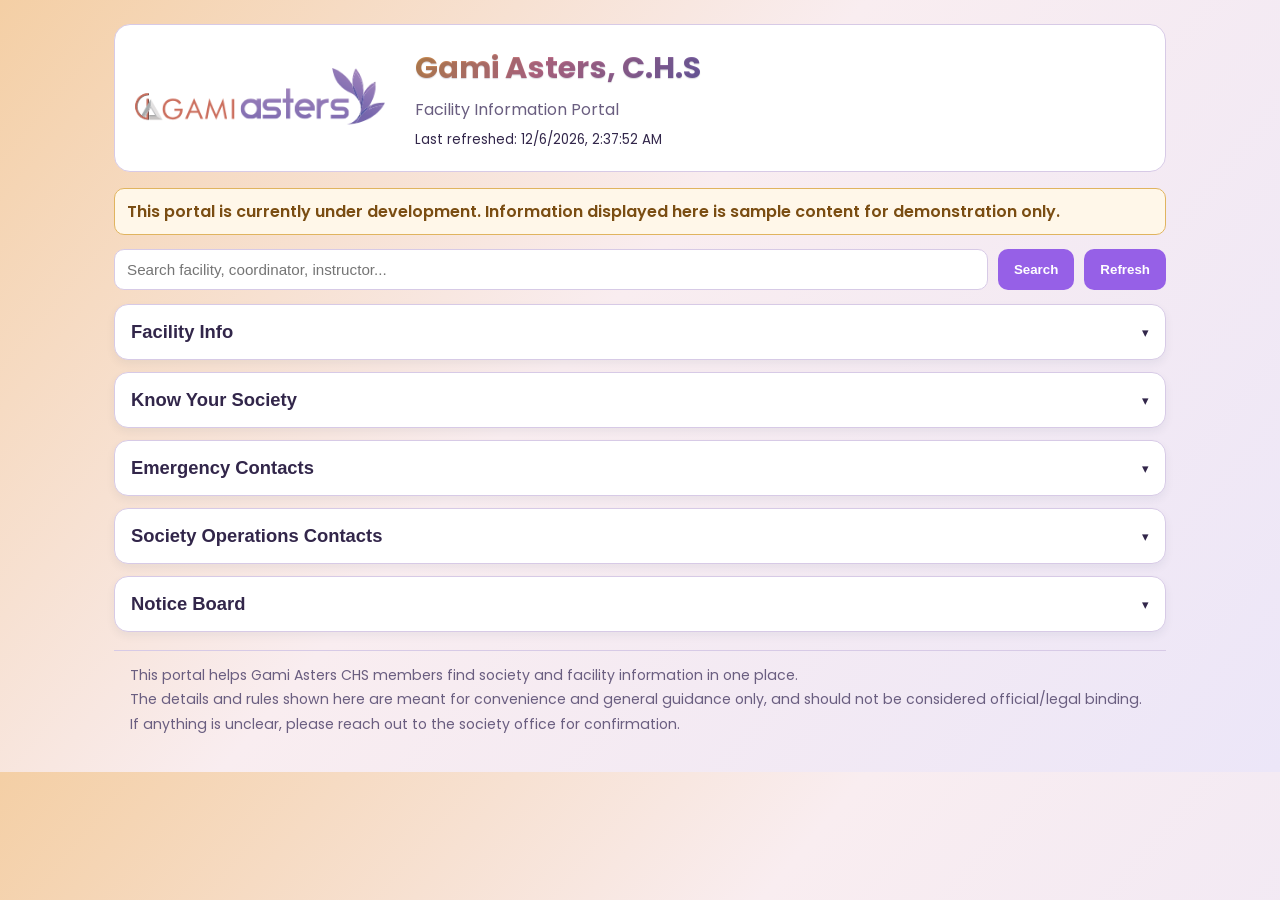
==== index.html @ 403b22f0 "Feature Add Notice board" ====
<!doctype html>
<html lang="en">
<head>
  <meta charset="UTF-8" />
  <meta name="viewport" content="width=device-width, initial-scale=1.0" />
  <title>C.H.S Gami Asters - Facilities</title>
  <link rel="icon" href="favicon.ico" sizes="any" />
  <link rel="apple-touch-icon" href="images/ga-logo.png" />
  <link rel="preconnect" href="https://fonts.googleapis.com" />
  <link rel="preconnect" href="https://fonts.gstatic.com" crossorigin />
  <link href="https://fonts.googleapis.com/css2?family=Poppins:wght@400;500;600;700&display=swap" rel="stylesheet" />
  <link rel="stylesheet" href="styles.css" />
</head>
<body>
  <main class="container">
    <header class="hero">
      <img id="ga-logo" class="ga-logo" src="images/ga-logo.png" alt="Gami Asters logo" />
      <div class="hero-text">
        <h1>Gami Asters, C.H.S</h1>
        <p>Facility Information Portal</p>
        <small id="updatedAt">Loading latest update...</small>
      </div>
    </header>

    <section class="notice-banner" role="note" aria-label="Work in progress notice">
      This portal is currently under development. Information displayed here is sample content for demonstration only.
    </section>

    <section class="toolbar">
      <input id="searchBox" type="search" placeholder="Search facility, coordinator, instructor..." aria-label="Search facilities" />
      <button id="searchBtn" type="button">Search</button>
      <button id="refreshBtn" type="button">Refresh</button>
    </section>

    <section class="home-sections" id="homeSections">
      <article class="home-card">
        <button class="home-card-toggle" type="button" aria-expanded="false" aria-controls="home-body-facility">
          <h2>Facility Info</h2>
          <span class="chevron" aria-hidden="true">&#9662;</span>
        </button>
        <div class="home-card-body hidden" id="home-body-facility">
          <section id="status" class="status" role="status" aria-live="polite"></section>

          <section id="facilityList" class="grid"></section>
        </div>
      </article>
      
      <article class="home-card">
        <button class="home-card-toggle" type="button" aria-expanded="false" aria-controls="home-body-society">
          <h2>Know Your Society</h2>
          <span class="chevron" aria-hidden="true">&#9662;</span>
        </button>
        <div class="home-card-body hidden" id="home-body-society">
          <p class="home-card-intro">List of committee members (in file order):</p>
          <ul class="info-list" id="societyList"></ul>
        </div>
      </article>

      <article class="home-card">
        <button class="home-card-toggle" type="button" aria-expanded="false" aria-controls="home-body-emergency-contacts">
          <h2>Emergency Contacts</h2>
          <span class="chevron" aria-hidden="true">&#9662;</span>
        </button>
        <div class="home-card-body hidden" id="home-body-emergency-contacts">
          <p class="home-card-intro">Nearby emergency contacts:</p>
          <ul class="info-list" id="emergencyContactsList"></ul>
        </div>
      </article>

      <article class="home-card">
        <button class="home-card-toggle" type="button" aria-expanded="false" aria-controls="home-body-operations-contacts">
          <h2>Society Operations Contacts</h2>
          <span class="chevron" aria-hidden="true">&#9662;</span>
        </button>
        <div class="home-card-body hidden" id="home-body-operations-contacts">
          <p class="home-card-intro">Daily operations team and escalation matrix:</p>
          <ul class="info-list ops-list" id="operationsContactsList"></ul>
        </div>
      </article>

      <article class="home-card">
        <button class="home-card-toggle" type="button" aria-expanded="false" aria-controls="home-body-notices">
          <h2>Notice Board</h2>
          <span class="chevron" aria-hidden="true">&#9662;</span>
        </button>
        <div class="home-card-body hidden" id="home-body-notices">
          <p class="home-card-intro">Past notices and policy documents:</p>
          <div class="notice-list" id="noticesList"></div>
        </div>
      </article>

    </section>

    <footer class="site-footer">
      <p>This portal helps Gami Asters CHS members find society and facility information in one place.</p>
      <p>The details and rules shown here are meant for convenience and general guidance only, and should not be considered official/legal binding.</p>
      <p>If anything is unclear, please reach out to the society office for confirmation.</p>
    </footer>
  </main>

  <template id="cardTemplate">
    <article class="card">
      <button class="card-toggle" type="button" aria-expanded="false">
        <h2 class="facility-name"></h2>
        <span class="chevron" aria-hidden="true">&#9662;</span>
      </button>
      <div class="card-body hidden">
        <p><strong>Timings:</strong> <span class="timings"></span></p>
        <div class="list-row rules-row">
          <strong>Rules & Regulations:</strong>
          <ol class="rules-list"></ol>
        </div>
        <p class="booking-row"><strong>Booking Process:</strong> <span class="booking"></span></p>
        <p class="instructor-row"><strong>Instructor Details:</strong> <span class="instructor"></span></p>
        <p><strong>Coordinator:</strong> <span class="coordinator"></span></p>
        <p class="contact-row"><strong>Contact:</strong> <span class="contact"></span></p>
        <div class="list-row notes-row">
          <strong>Notes:</strong>
          <ol class="notes-list"></ol>
        </div>
      </div>
    </article>
  </template>

  <script src="config.js"></script>
  <script src="app.js"></script>
</body>
</html>
---- styles.css ----
:root {
  /* Extracted from images/ga-logo.png */
  --logo-purple-1: #6755a4;
  --logo-purple-2: #755fa9;
  --logo-purple-3: #8067ad;
  --logo-purple-4: #866baf;
  --logo-purple-5: #876cb0;
  --logo-coral: #c65f4c;
  --logo-white: #ffffff;
  --logo-neutral-1: #f0f0f0;
  --logo-neutral-2: #b0b0b0;

  --bg: #efe9f8;
  --panel: #ffffff;
  --text: #32264a;
  --muted: #6a5e80;
  /* --accent: #c65f4c; */
  --accent: #9660e7;
  --accent-soft: #f5e1dd;
  --border: #d7cae6;
  --error: #a93b3b;
  --hero-logo-opacity: 0.90;
}

* {
  box-sizing: border-box;
}

body {
  margin: 0;
  font-family: "Poppins", sans-serif;
  background: linear-gradient(130deg, #f4cfa5 0%, #f9edf0 45%, #ece6f8 100%);
  color: var(--text);
}

body::before {
  content: "";
  position: fixed;
  inset: 0;
  pointer-events: none;
  z-index: 0;
}

body > * {
  position: relative;
  z-index: 1;
}

.container {
  max-width: 1100px;
  margin: 0 auto;
  padding: 24px;
}

.hero {
  background: var(--panel);
  border: 1px solid var(--border);
  border-radius: 16px;
  padding: 20px;
  margin-bottom: 16px;
  display: flex;
  align-items: center;
  gap: 30px;
}

.hero h1 {
  margin: 0;
  font-size: 1.9rem;
  background: linear-gradient(130deg, #c98f4a 0%, #c1708a 45%, #6d5fa8 100%);
  -webkit-background-clip: text;
  background-clip: text;
  color: transparent;
  -webkit-text-fill-color: transparent;
  text-shadow: 0 1px 1px rgba(32, 24, 56, 0.18);
}

.hero p {
  margin: 6px 0 4px;
  color: var(--muted);
}

.hero-text {
  min-width: 0;
}

.hero .ga-logo {
  width: 250px;
  height: auto;
  flex: 0 0 auto;
  object-fit: contain;
  opacity: var(--hero-logo-opacity);
}

.notice-banner {
  margin: 0 0 14px;
  padding: 10px 12px;
  border: 1px solid #e0b45f;
  border-radius: 10px;
  background: #fff7e9;
  color: #7a4d12;
  font-weight: 600;
}

.toolbar {
  display: flex;
  gap: 10px;
  margin-bottom: 14px;
}

.toolbar input {
  flex: 1;
  padding: 11px 12px;
  border-radius: 10px;
  border: 1px solid var(--border);
  font-size: 0.95rem;
}

.toolbar button {
  border: 0;
  background: var(--accent);
  color: #fff;
  border-radius: 10px;
  padding: 0 16px;
  font-weight: 600;
  cursor: pointer;
}

.toolbar button:hover {
  background: #b75644;
}

.status {
  margin-bottom: 12px;
  color: var(--muted);
  min-height: 22px;
}

.status.error {
  color: var(--error);
}

.grid {
  display: block;
}

.card {
  background: var(--panel);
  border: 1px solid var(--border);
  border-radius: 14px;
  padding: 0;
  box-shadow: 0 4px 10px rgba(15, 55, 73, 0.06);
  overflow: hidden;
  width: 100%;
}

.card + .card {
  margin-top: 10px;
}

.facility-name {
  margin: 0;
  font-size: 1.1rem;
  text-align: left;
}

.card p {
  margin: 7px 0;
  line-height: 1.35;
}

.card .list-row {
  margin: 7px 0;
}

.card .list-row ol {
  margin: 6px 0 0;
  padding-left: 22px;
  line-height: 1.35;
}

.card .list-row li + li {
  margin-top: 4px;
}

.card strong {
  color: var(--logo-purple-2);
}

.card-toggle {
  width: 100%;
  border: 0;
  background: transparent;
  color: inherit;
  padding: 14px 16px;
  display: flex;
  justify-content: space-between;
  align-items: center;
  gap: 10px;
  cursor: pointer;
}

.card-toggle:hover {
  background: var(--accent-soft);
}

.chevron {
  transition: transform 0.2s ease;
}

.card.open .chevron {
  transform: rotate(180deg);
}

.card-body {
  padding: 0 16px 14px;
  border-top: 1px solid var(--border);
}

.hidden {
  display: none;
}

.home-sections {
  display: grid;
  gap: 12px;
}

.home-card {
  background: var(--panel);
  border: 1px solid var(--border);
  border-radius: 14px;
  box-shadow: 0 4px 10px rgba(15, 55, 73, 0.06);
  overflow: hidden;
}

.home-card-toggle {
  width: 100%;
  border: 0;
  background: transparent;
  color: inherit;
  padding: 16px;
  display: flex;
  justify-content: space-between;
  align-items: center;
  gap: 10px;
  cursor: pointer;
}

.home-card-toggle h2 {
  margin: 0;
  font-size: 1.15rem;
  text-align: left;
}

.home-card-toggle:hover {
  background: var(--accent-soft);
}

.home-card.open .chevron {
  transform: rotate(180deg);
}

.home-card-body {
  padding: 0 16px 16px;
  border-top: 1px solid var(--border);
}

.home-card-intro {
  margin: 12px 0 8px;
  color: var(--muted);
}

.info-list {
  margin: 0;
  padding-left: 18px;
  line-height: 1.45;
}

.info-list li + li {
  margin-top: 4px;
}

.phone-link {
  color: var(--accent);
  font-weight: 600;
  text-decoration: none;
}

.phone-link:hover,
.phone-link:focus {
  text-decoration: underline;
}

.info-list li.important-item {
  background: #fff4da;
  border-left: 4px solid #ff002a;
  border-radius: 6px;
  margin-left: -6px;
  padding: 4px 8px;
}

.ops-list {
  list-style: none;
  padding-left: 0;
}

.ops-list .ops-item {
  margin: 0;
  padding: 10px 12px;
  border: 1px solid var(--border);
  border-radius: 10px;
  background: #fffaf2;
}

.ops-list .ops-item + .ops-item {
  margin-top: 8px;
}

.ops-list .ops-item strong {
  color: var(--logo-purple-2);
}

.notice-list {
  display: grid;
  gap: 10px;
}

.notice-card {
  border: 1px solid var(--border);
  border-radius: 10px;
  background: #fffaf2;
  overflow: hidden;
}

.notice-card.important-item {
  background: #fff4da;
  border-left: 4px solid #ff002a;
}

.notice-toggle {
  width: 100%;
  border: 0;
  background: transparent;
  color: inherit;
  padding: 12px;
  display: flex;
  justify-content: space-between;
  align-items: center;
  gap: 10px;
  cursor: pointer;
}

.notice-toggle:hover {
  background: var(--accent-soft);
}

.notice-header {
  min-width: 0;
  text-align: left;
}

.notice-title {
  margin: 0;
  color: var(--logo-purple-2);
  font-size: 1rem;
}

.notice-meta {
  margin-top: 4px;
  color: var(--muted);
  font-size: 0.86rem;
  line-height: 1.35;
}

.notice-card.open .chevron {
  transform: rotate(180deg);
}

.notice-body {
  padding: 12px;
  border-top: 1px solid var(--border);
}

.notice-pdf {
  width: 100%;
  height: min(72vh, 720px);
  border: 1px solid var(--border);
  border-radius: 8px;
  background: #fff;
}

.notice-pdf-link {
  display: inline-block;
  margin-top: 8px;
  color: var(--accent);
  font-weight: 600;
  text-decoration: none;
}

.notice-pdf-link:hover,
.notice-pdf-link:focus {
  text-decoration: underline;
}

.empty-state {
  margin: 0;
  color: var(--muted);
}

.site-footer {
  margin-top: 18px;
  padding: 14px 16px;
  border-top: 1px solid var(--border);
  color: var(--muted);
  font-size: 0.88rem;
  line-height: 1.45;
}

.site-footer p {
  margin: 0;
}

.site-footer p + p {
  margin-top: 4px;
}

.site-footer strong {
  color: var(--logo-purple-2);
}

@media (max-width: 640px) {
  .container {
    padding: 14px;
  }

  .hero {
    flex-direction: column;
    align-items: flex-start;
    gap: 10px;
  }

  .hero .ga-logo {
    width: 96px;
    opacity: var(--hero-logo-opacity);
  }

  .toolbar {
    flex-direction: column;
  }

  .toolbar button {
    height: 42px;
  }
}
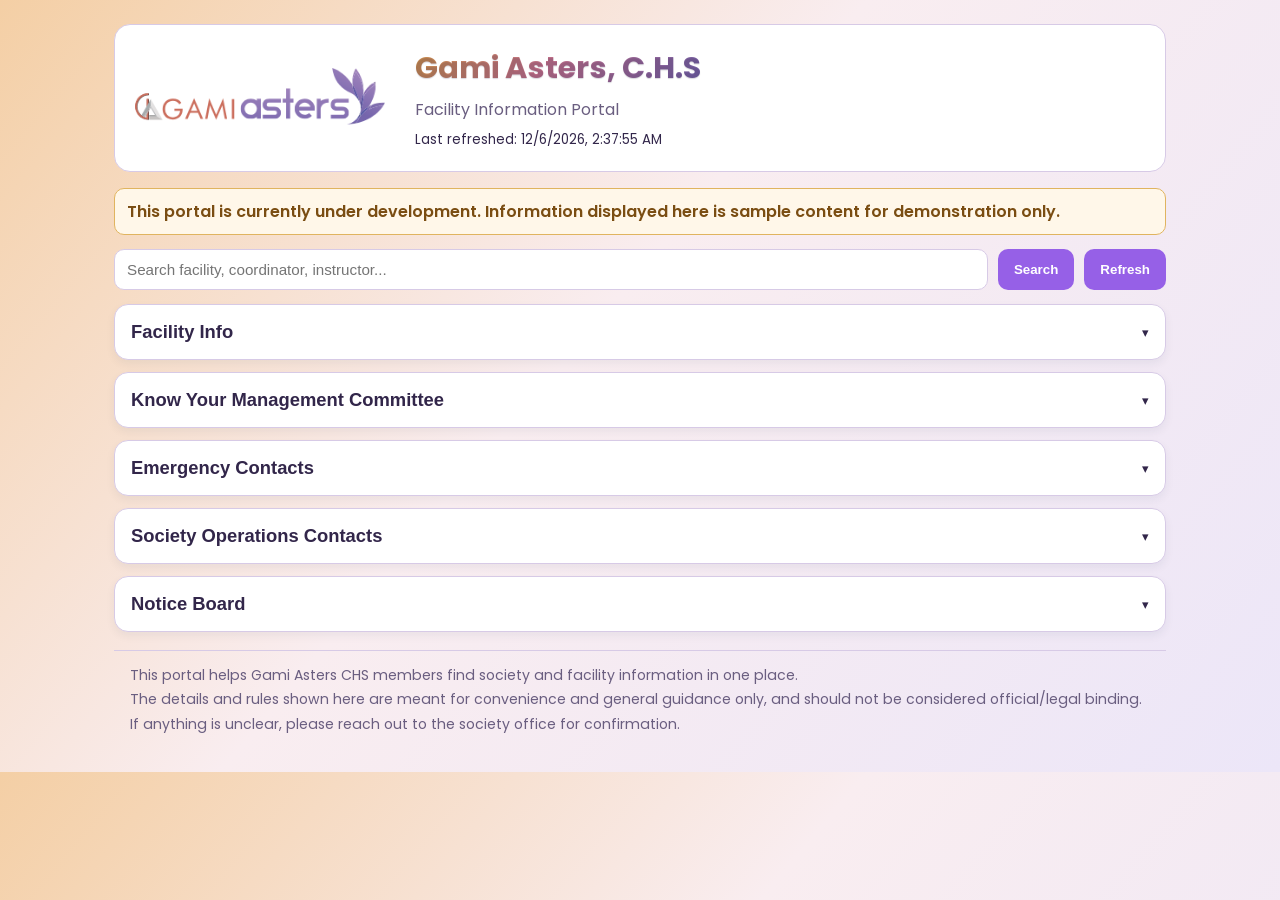
==== commit 516b9a00: "Rename committee" ====
--- a/index.html
+++ b/index.html
@@ -46,13 +46,13 @@
       </article>
       
       <article class="home-card">
-        <button class="home-card-toggle" type="button" aria-expanded="false" aria-controls="home-body-society">
-          <h2>Know Your Society</h2>
+        <button class="home-card-toggle" type="button" aria-expanded="false" aria-controls="home-body-management-committee">
+          <h2>Know Your Management Committee</h2>
           <span class="chevron" aria-hidden="true">&#9662;</span>
         </button>
-        <div class="home-card-body hidden" id="home-body-society">
-          <p class="home-card-intro">List of committee members (in file order):</p>
-          <ul class="info-list" id="societyList"></ul>
+        <div class="home-card-body hidden" id="home-body-management-committee">
+          <p class="home-card-intro">List of management committee members (in alphabetical order):</p>
+          <ul class="info-list" id="managementCommitteeList"></ul>
         </div>
       </article>
 
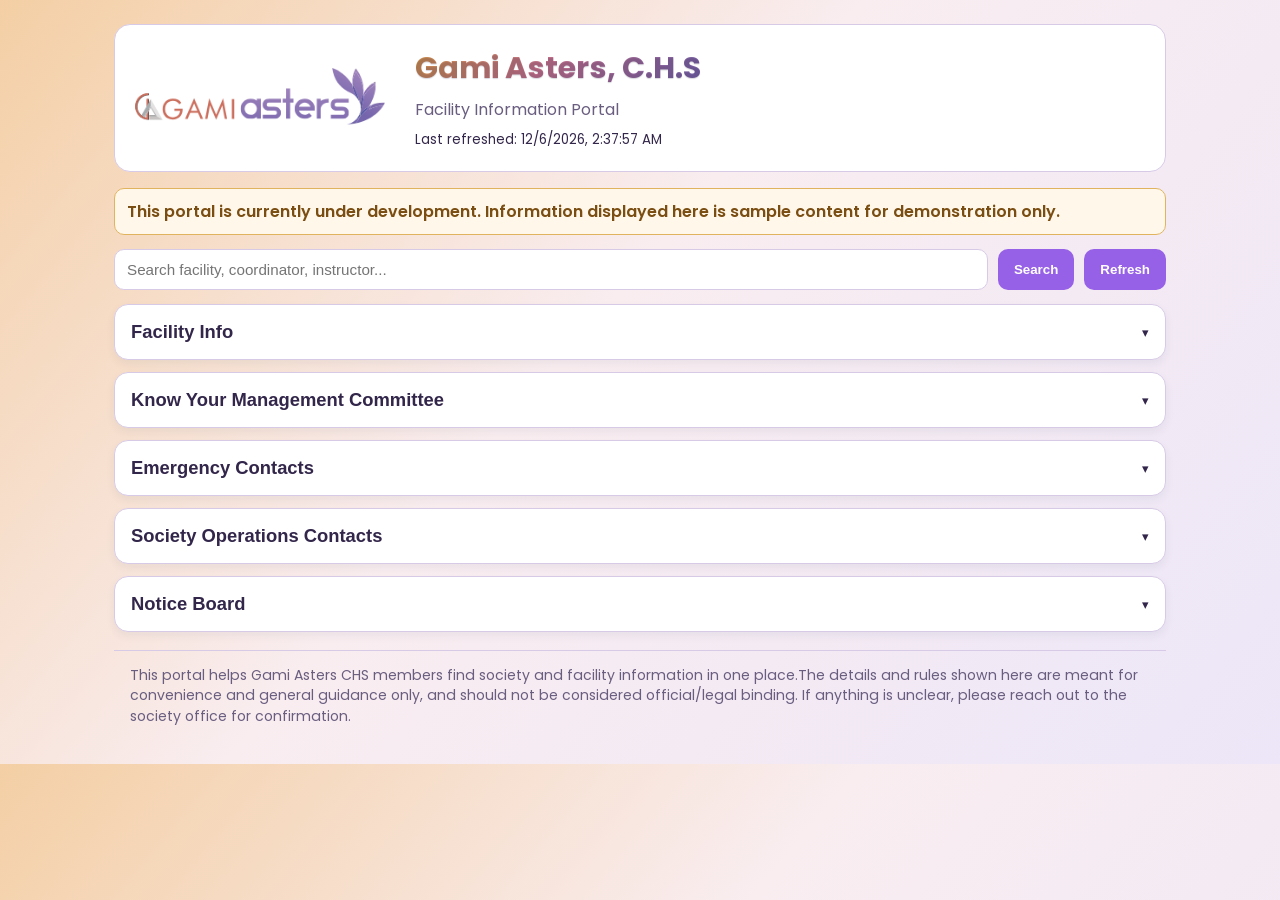
==== commit fb0ce884: "update footer" ====
--- a/index.html
+++ b/index.html
@@ -92,9 +92,7 @@
     </section>
 
     <footer class="site-footer">
-      <p>This portal helps Gami Asters CHS members find society and facility information in one place.</p>
-      <p>The details and rules shown here are meant for convenience and general guidance only, and should not be considered official/legal binding.</p>
-      <p>If anything is unclear, please reach out to the society office for confirmation.</p>
+      <p>This portal helps Gami Asters CHS members find society and facility information in one place.The details and rules shown here are meant for convenience and general guidance only, and should not be considered official/legal binding. If anything is unclear, please reach out to the society office for confirmation.</p>
     </footer>
   </main>
 
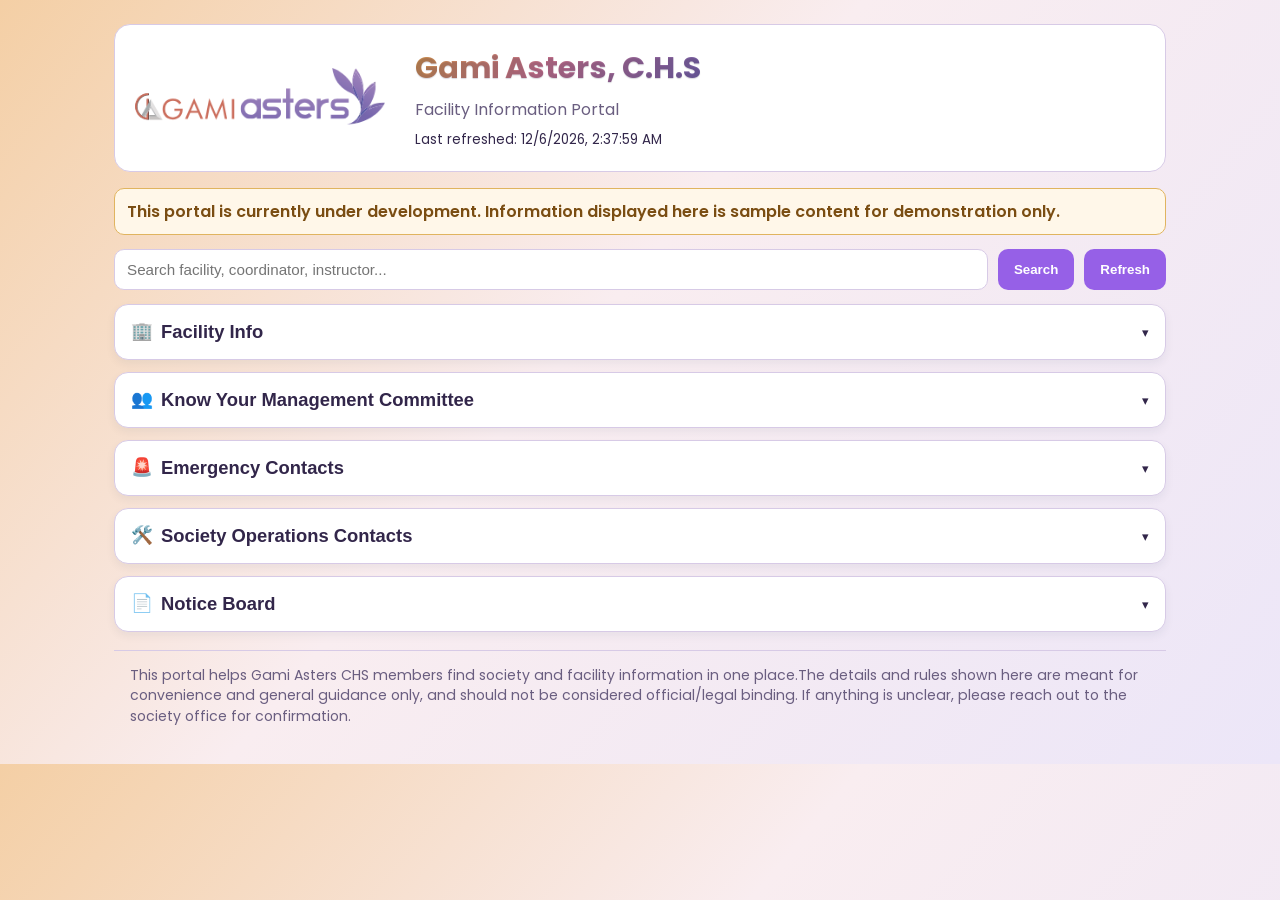
==== commit 2bd65670: "Feature: Add UI icons" ====
--- a/index.html
+++ b/index.html
@@ -35,7 +35,7 @@
     <section class="home-sections" id="homeSections">
       <article class="home-card">
         <button class="home-card-toggle" type="button" aria-expanded="false" aria-controls="home-body-facility">
-          <h2>Facility Info</h2>
+          <h2><span class="section-icon" aria-hidden="true">🏢</span>Facility Info</h2>
           <span class="chevron" aria-hidden="true">&#9662;</span>
         </button>
         <div class="home-card-body hidden" id="home-body-facility">
@@ -47,7 +47,7 @@
       
       <article class="home-card">
         <button class="home-card-toggle" type="button" aria-expanded="false" aria-controls="home-body-management-committee">
-          <h2>Know Your Management Committee</h2>
+          <h2><span class="section-icon" aria-hidden="true">👥</span>Know Your Management Committee</h2>
           <span class="chevron" aria-hidden="true">&#9662;</span>
         </button>
         <div class="home-card-body hidden" id="home-body-management-committee">
@@ -58,7 +58,7 @@
 
       <article class="home-card">
         <button class="home-card-toggle" type="button" aria-expanded="false" aria-controls="home-body-emergency-contacts">
-          <h2>Emergency Contacts</h2>
+          <h2><span class="section-icon" aria-hidden="true">🚨</span>Emergency Contacts</h2>
           <span class="chevron" aria-hidden="true">&#9662;</span>
         </button>
         <div class="home-card-body hidden" id="home-body-emergency-contacts">
@@ -69,7 +69,7 @@
 
       <article class="home-card">
         <button class="home-card-toggle" type="button" aria-expanded="false" aria-controls="home-body-operations-contacts">
-          <h2>Society Operations Contacts</h2>
+          <h2><span class="section-icon" aria-hidden="true">🛠️</span>Society Operations Contacts</h2>
           <span class="chevron" aria-hidden="true">&#9662;</span>
         </button>
         <div class="home-card-body hidden" id="home-body-operations-contacts">
@@ -80,7 +80,7 @@
 
       <article class="home-card">
         <button class="home-card-toggle" type="button" aria-expanded="false" aria-controls="home-body-notices">
-          <h2>Notice Board</h2>
+          <h2><span class="section-icon" aria-hidden="true">📄</span>Notice Board</h2>
           <span class="chevron" aria-hidden="true">&#9662;</span>
         </button>
         <div class="home-card-body hidden" id="home-body-notices">
--- a/styles.css
+++ b/styles.css
@@ -161,6 +161,16 @@
   margin: 0;
   font-size: 1.1rem;
   text-align: left;
+  display: flex;
+  align-items: center;
+  gap: 8px;
+  flex-wrap: wrap;
+}
+
+.row-icon {
+  flex: 0 0 auto;
+  font-size: 1.15rem;
+  line-height: 1;
 }
 
 .card p {
@@ -250,10 +260,19 @@
   margin: 0;
   font-size: 1.15rem;
   text-align: left;
+  display: inline-flex;
+  align-items: center;
+  gap: 8px;
 }
 
 .home-card-toggle:hover {
   background: var(--accent-soft);
+}
+
+.section-icon {
+  flex: 0 0 auto;
+  font-size: 1.1rem;
+  line-height: 1;
 }
 
 .home-card.open .chevron {
@@ -297,6 +316,45 @@
   border-radius: 6px;
   margin-left: -6px;
   padding: 4px 8px;
+}
+
+.ui-badge {
+  display: inline-flex;
+  align-items: center;
+  gap: 4px;
+  width: fit-content;
+  margin-left: 8px;
+  padding: 2px 8px;
+  border-radius: 999px;
+  font-size: 0.76rem;
+  font-weight: 700;
+  line-height: 1.35;
+  vertical-align: middle;
+}
+
+.ui-badge-info {
+  background: #eee7fb;
+  color: #5c4694;
+}
+
+.ui-badge-important {
+  background: #fff4da;
+  color: #7a4d12;
+}
+
+.ui-badge-danger {
+  background: #fde8e8;
+  color: #8a1f1f;
+}
+
+.ui-badge-new {
+  background: #e8f4ff;
+  color: #1d4f7a;
+}
+
+.ui-badge-success {
+  background: #e8f7ed;
+  color: #24613c;
 }
 
 .ops-list {
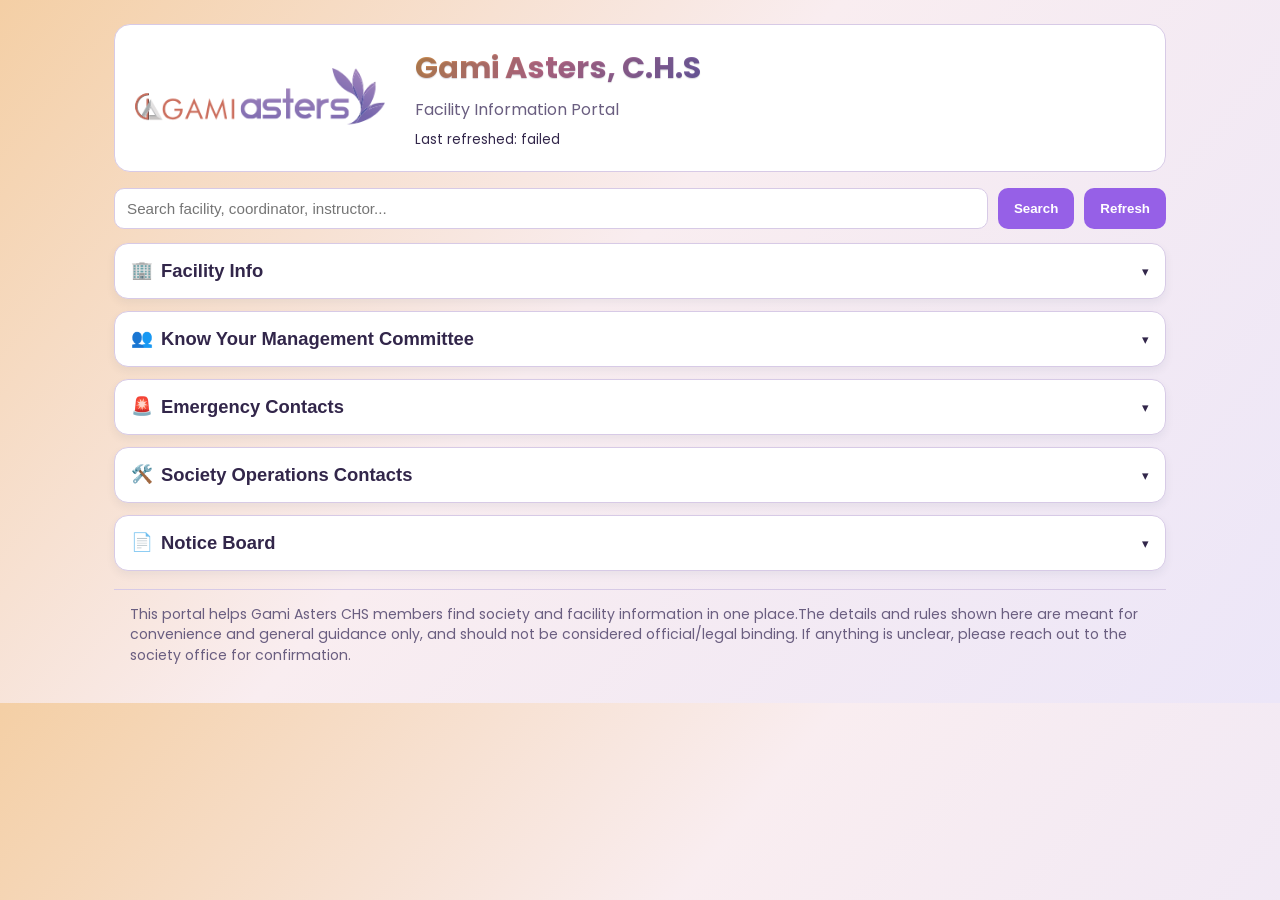
==== commit b0e2f31b: "Update Banner text style" ====
--- a/index.html
+++ b/index.html
@@ -23,7 +23,7 @@
     </header>
 
     <section class="notice-banner" role="note" aria-label="Work in progress notice">
-      This portal is currently under development. Information displayed here is sample content for demonstration only.
+      <span class="notice-banner-track" id="noticeBannerTrack"></span>
     </section>
 
     <section class="toolbar">
--- a/styles.css
+++ b/styles.css
@@ -99,6 +99,48 @@
   background: #fff7e9;
   color: #7a4d12;
   font-weight: 600;
+  overflow: hidden;
+  white-space: nowrap;
+}
+
+.notice-banner-track {
+  display: inline-block;
+  min-width: 100%;
+  animation: marquee 10s linear 2s infinite;
+  will-change: transform;
+}
+
+.notice-banner-text {
+  display: inline-block;
+}
+
+.notice-banner-text + .notice-banner-text::before {
+  content: "";
+  display: inline-block;
+  width: 6px;
+  height: 6px;
+  margin: 0 14px;
+  border-radius: 50%;
+  background: currentColor;
+  opacity: 0.7;
+  vertical-align: middle;
+}
+
+@keyframes marquee {
+  from {
+    transform: translateX(0);
+  }
+
+  to {
+    transform: translateX(-100%);
+  }
+}
+
+@media (prefers-reduced-motion: reduce) {
+  .notice-banner-track {
+    animation: none;
+    transform: none;
+  }
 }
 
 .toolbar {
@@ -498,7 +540,7 @@
   }
 
   .hero .ga-logo {
-    width: 96px;
+    width: 120px;
     opacity: var(--hero-logo-opacity);
   }
 
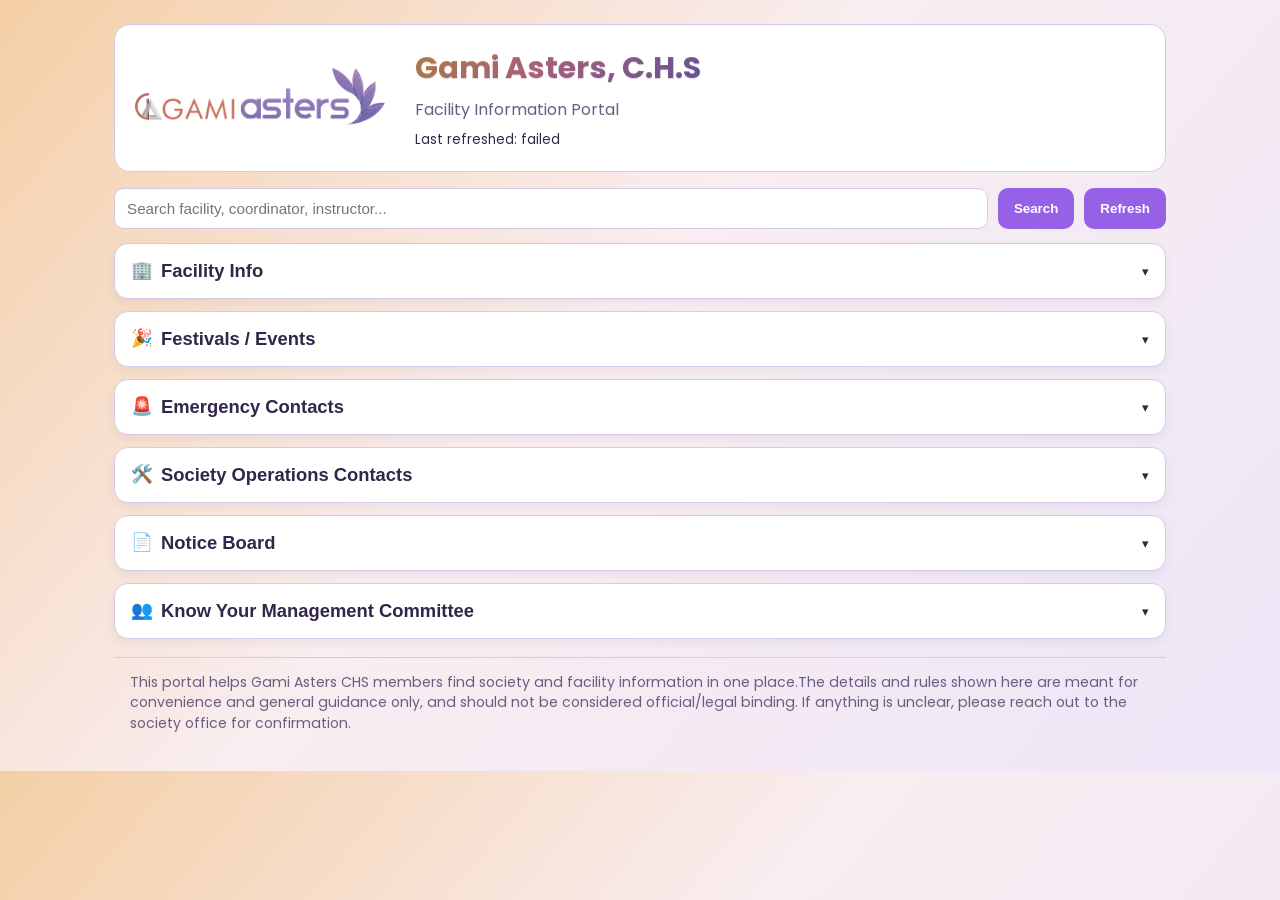
==== commit 6e8b52a7: "Added new section for Festivals/Events Add support for multiple languages" ====
--- a/index.html
+++ b/index.html
@@ -44,15 +44,15 @@
           <section id="facilityList" class="grid"></section>
         </div>
       </article>
-      
-      <article class="home-card">
-        <button class="home-card-toggle" type="button" aria-expanded="false" aria-controls="home-body-management-committee">
-          <h2><span class="section-icon" aria-hidden="true">👥</span>Know Your Management Committee</h2>
+
+      <article class="home-card" id="festivals">
+        <button class="home-card-toggle" type="button" aria-expanded="false" aria-controls="home-body-festivals">
+          <h2><span class="section-icon" aria-hidden="true">🎉</span>Festivals / Events</h2>
           <span class="chevron" aria-hidden="true">&#9662;</span>
         </button>
-        <div class="home-card-body hidden" id="home-body-management-committee">
-          <p class="home-card-intro">List of management committee members (in alphabetical order):</p>
-          <ul class="info-list" id="managementCommitteeList"></ul>
+        <div class="home-card-body hidden" id="home-body-festivals">
+          <p class="home-card-intro">Festival celebrations, programmes, and event details:</p>
+          <div class="festival-list" id="festivalsList"></div>
         </div>
       </article>
 
@@ -86,6 +86,17 @@
         <div class="home-card-body hidden" id="home-body-notices">
           <p class="home-card-intro">Past notices and policy documents:</p>
           <div class="notice-list" id="noticesList"></div>
+        </div>
+      </article>
+
+      <article class="home-card">
+        <button class="home-card-toggle" type="button" aria-expanded="false" aria-controls="home-body-management-committee">
+          <h2><span class="section-icon" aria-hidden="true">👥</span>Know Your Management Committee</h2>
+          <span class="chevron" aria-hidden="true">&#9662;</span>
+        </button>
+        <div class="home-card-body hidden" id="home-body-management-committee">
+          <p class="home-card-intro">List of management committee members (in alphabetical order):</p>
+          <ul class="info-list" id="managementCommitteeList"></ul>
         </div>
       </article>
 
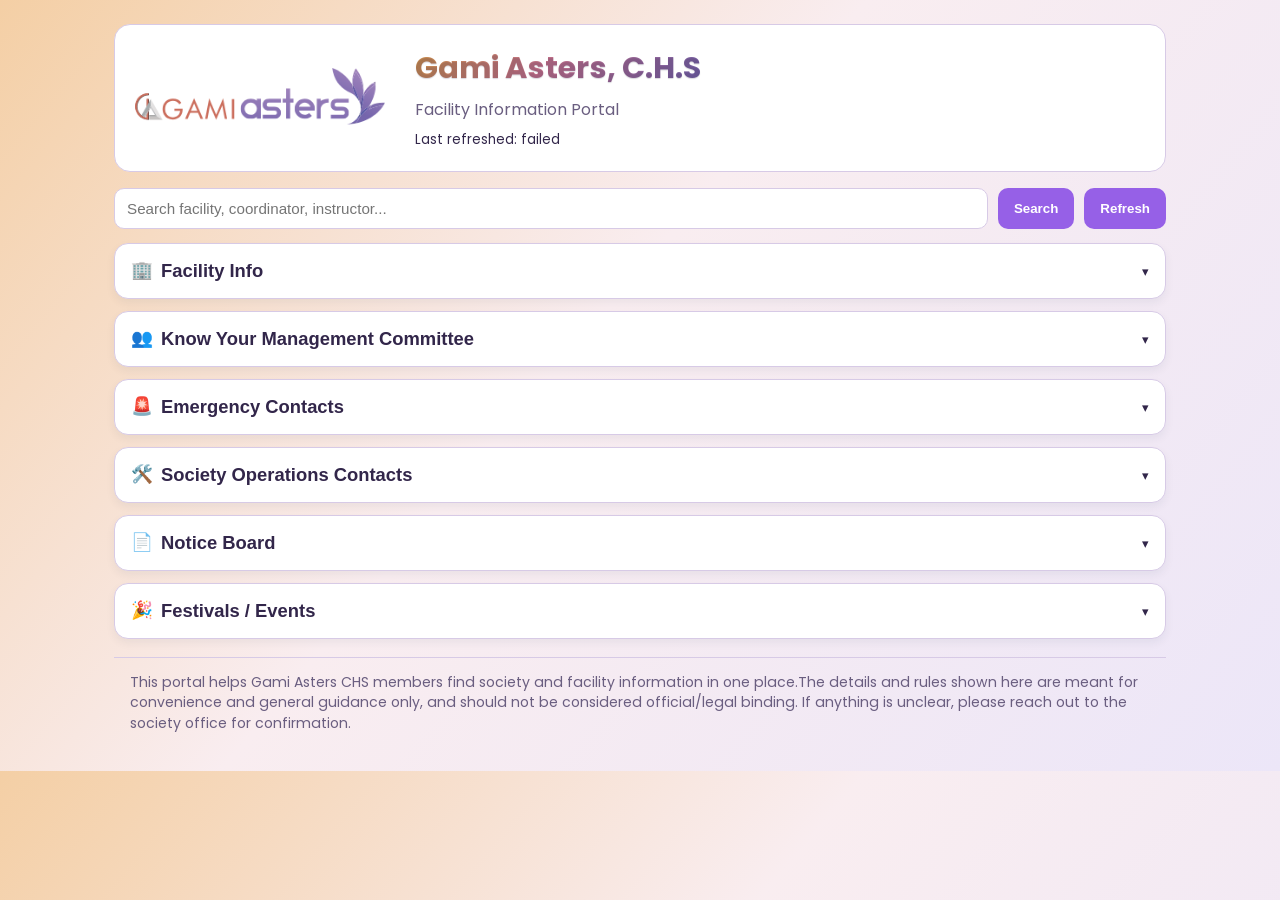
==== commit bc7f0a59: "Added new section for Festivals/Events" ====
--- a/index.html
+++ b/index.html
@@ -44,15 +44,15 @@
           <section id="facilityList" class="grid"></section>
         </div>
       </article>
-
-      <article class="home-card" id="festivals">
-        <button class="home-card-toggle" type="button" aria-expanded="false" aria-controls="home-body-festivals">
-          <h2><span class="section-icon" aria-hidden="true">🎉</span>Festivals / Events</h2>
+      
+      <article class="home-card">
+        <button class="home-card-toggle" type="button" aria-expanded="false" aria-controls="home-body-management-committee">
+          <h2><span class="section-icon" aria-hidden="true">👥</span>Know Your Management Committee</h2>
           <span class="chevron" aria-hidden="true">&#9662;</span>
         </button>
-        <div class="home-card-body hidden" id="home-body-festivals">
-          <p class="home-card-intro">Festival celebrations, programmes, and event details:</p>
-          <div class="festival-list" id="festivalsList"></div>
+        <div class="home-card-body hidden" id="home-body-management-committee">
+          <p class="home-card-intro">List of management committee members (in alphabetical order):</p>
+          <ul class="info-list" id="managementCommitteeList"></ul>
         </div>
       </article>
 
@@ -89,14 +89,14 @@
         </div>
       </article>
 
-      <article class="home-card">
-        <button class="home-card-toggle" type="button" aria-expanded="false" aria-controls="home-body-management-committee">
-          <h2><span class="section-icon" aria-hidden="true">👥</span>Know Your Management Committee</h2>
+      <article class="home-card" id="festivals">
+        <button class="home-card-toggle" type="button" aria-expanded="false" aria-controls="home-body-festivals">
+          <h2><span class="section-icon" aria-hidden="true">🎉</span>Festivals / Events</h2>
           <span class="chevron" aria-hidden="true">&#9662;</span>
         </button>
-        <div class="home-card-body hidden" id="home-body-management-committee">
-          <p class="home-card-intro">List of management committee members (in alphabetical order):</p>
-          <ul class="info-list" id="managementCommitteeList"></ul>
+        <div class="home-card-body hidden" id="home-body-festivals">
+          <p class="home-card-intro">Festival celebrations, programmes, and event details:</p>
+          <div class="festival-list" id="festivalsList"></div>
         </div>
       </article>
 
--- a/styles.css
+++ b/styles.css
@@ -502,6 +502,91 @@
   text-decoration: underline;
 }
 
+.festival-list {
+  display: grid;
+  gap: 10px;
+}
+
+.festival-card {
+  overflow: hidden;
+}
+
+.festival-toggle {
+  color: inherit;
+  text-decoration: none;
+}
+
+.festival-title {
+  margin: 0;
+  color: var(--logo-purple-2);
+  font-size: 1rem;
+}
+
+.festival-chevron {
+  color: var(--accent);
+  font-size: 1.7rem;
+  font-weight: 400;
+  line-height: 1;
+}
+
+.event-page {
+  max-width: 850px;
+}
+
+.back-link {
+  display: inline-block;
+  margin-bottom: 14px;
+  color: var(--accent);
+  font-weight: 600;
+  text-decoration: none;
+}
+
+.back-link:hover,
+.back-link:focus {
+  text-decoration: underline;
+}
+
+.event-detail-card {
+  background: var(--panel);
+  border: 1px solid var(--border);
+  border-radius: 14px;
+  padding: 24px;
+  box-shadow: 0 4px 10px rgba(15, 55, 73, 0.06);
+}
+
+.event-detail-card h1 {
+  margin: 0;
+  color: var(--logo-purple-2);
+  font-size: 1.65rem;
+}
+
+.event-detail-card > p {
+  line-height: 1.55;
+}
+
+.event-document {
+  display: block;
+  width: 100%;
+  height: min(72vh, 760px);
+  margin-top: 20px;
+  border: 1px solid var(--border);
+  border-radius: 8px;
+  background: #fff;
+}
+
+.event-document-link {
+  display: inline-block;
+  margin-top: 10px;
+  color: var(--accent);
+  font-weight: 600;
+  text-decoration: none;
+}
+
+.event-document-link:hover,
+.event-document-link:focus {
+  text-decoration: underline;
+}
+
 .empty-state {
   margin: 0;
   color: var(--muted);
@@ -533,6 +618,10 @@
     padding: 14px;
   }
 
+  .event-detail-card {
+    padding: 18px;
+  }
+
   .hero {
     flex-direction: column;
     align-items: flex-start;
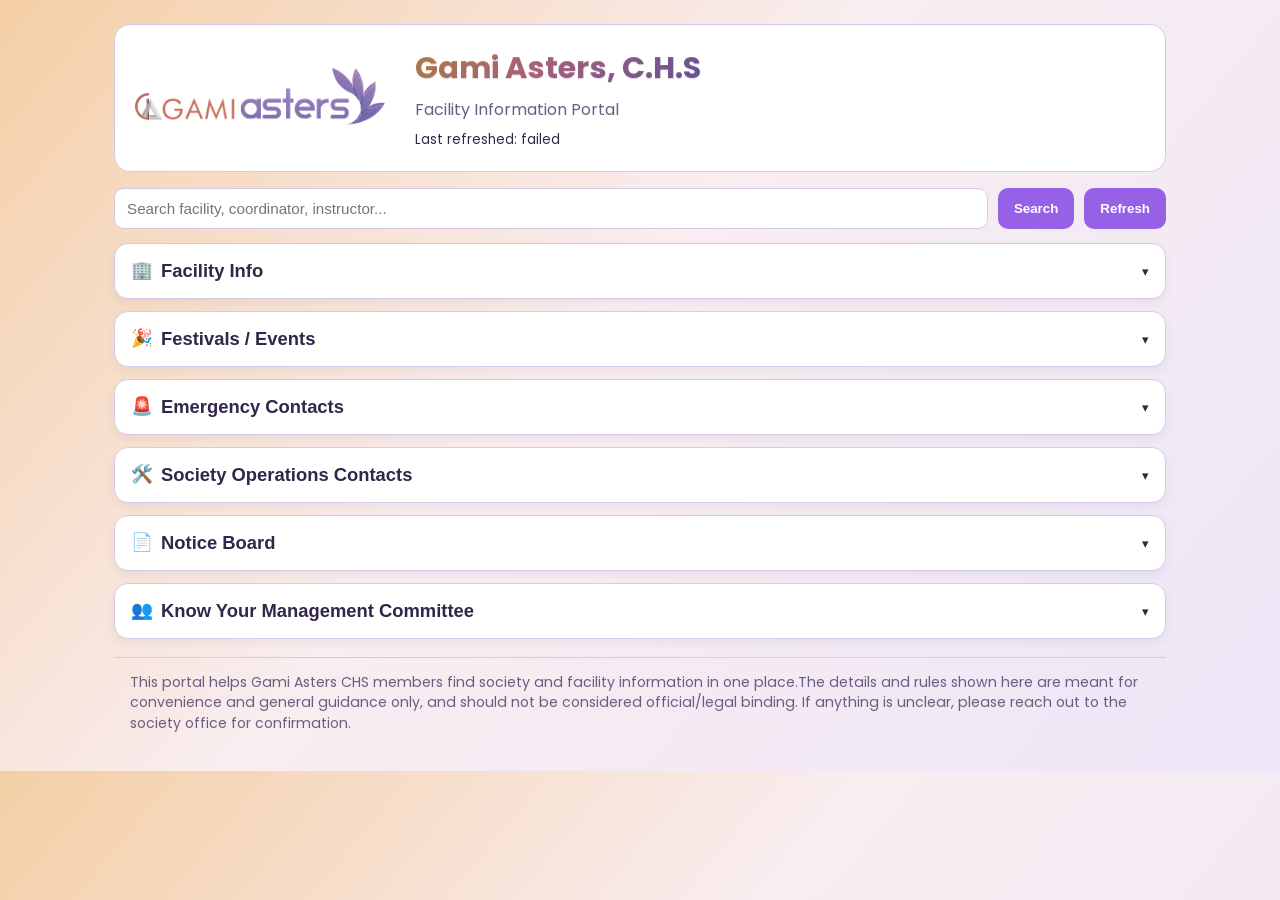
==== commit 9078e744: "Merge pull request #8 from RRS11/festivals Added new section for Festivals/Events" ====
--- a/index.html
+++ b/index.html
@@ -44,15 +44,15 @@
           <section id="facilityList" class="grid"></section>
         </div>
       </article>
-      
-      <article class="home-card">
-        <button class="home-card-toggle" type="button" aria-expanded="false" aria-controls="home-body-management-committee">
-          <h2><span class="section-icon" aria-hidden="true">👥</span>Know Your Management Committee</h2>
+
+      <article class="home-card" id="festivals">
+        <button class="home-card-toggle" type="button" aria-expanded="false" aria-controls="home-body-festivals">
+          <h2><span class="section-icon" aria-hidden="true">🎉</span>Festivals / Events</h2>
           <span class="chevron" aria-hidden="true">&#9662;</span>
         </button>
-        <div class="home-card-body hidden" id="home-body-management-committee">
-          <p class="home-card-intro">List of management committee members (in alphabetical order):</p>
-          <ul class="info-list" id="managementCommitteeList"></ul>
+        <div class="home-card-body hidden" id="home-body-festivals">
+          <p class="home-card-intro">Festival celebrations, programmes, and event details:</p>
+          <div class="festival-list" id="festivalsList"></div>
         </div>
       </article>
 
@@ -89,14 +89,14 @@
         </div>
       </article>
 
-      <article class="home-card" id="festivals">
-        <button class="home-card-toggle" type="button" aria-expanded="false" aria-controls="home-body-festivals">
-          <h2><span class="section-icon" aria-hidden="true">🎉</span>Festivals / Events</h2>
+      <article class="home-card">
+        <button class="home-card-toggle" type="button" aria-expanded="false" aria-controls="home-body-management-committee">
+          <h2><span class="section-icon" aria-hidden="true">👥</span>Know Your Management Committee</h2>
           <span class="chevron" aria-hidden="true">&#9662;</span>
         </button>
-        <div class="home-card-body hidden" id="home-body-festivals">
-          <p class="home-card-intro">Festival celebrations, programmes, and event details:</p>
-          <div class="festival-list" id="festivalsList"></div>
+        <div class="home-card-body hidden" id="home-body-management-committee">
+          <p class="home-card-intro">List of management committee members (in alphabetical order):</p>
+          <ul class="info-list" id="managementCommitteeList"></ul>
         </div>
       </article>
 
